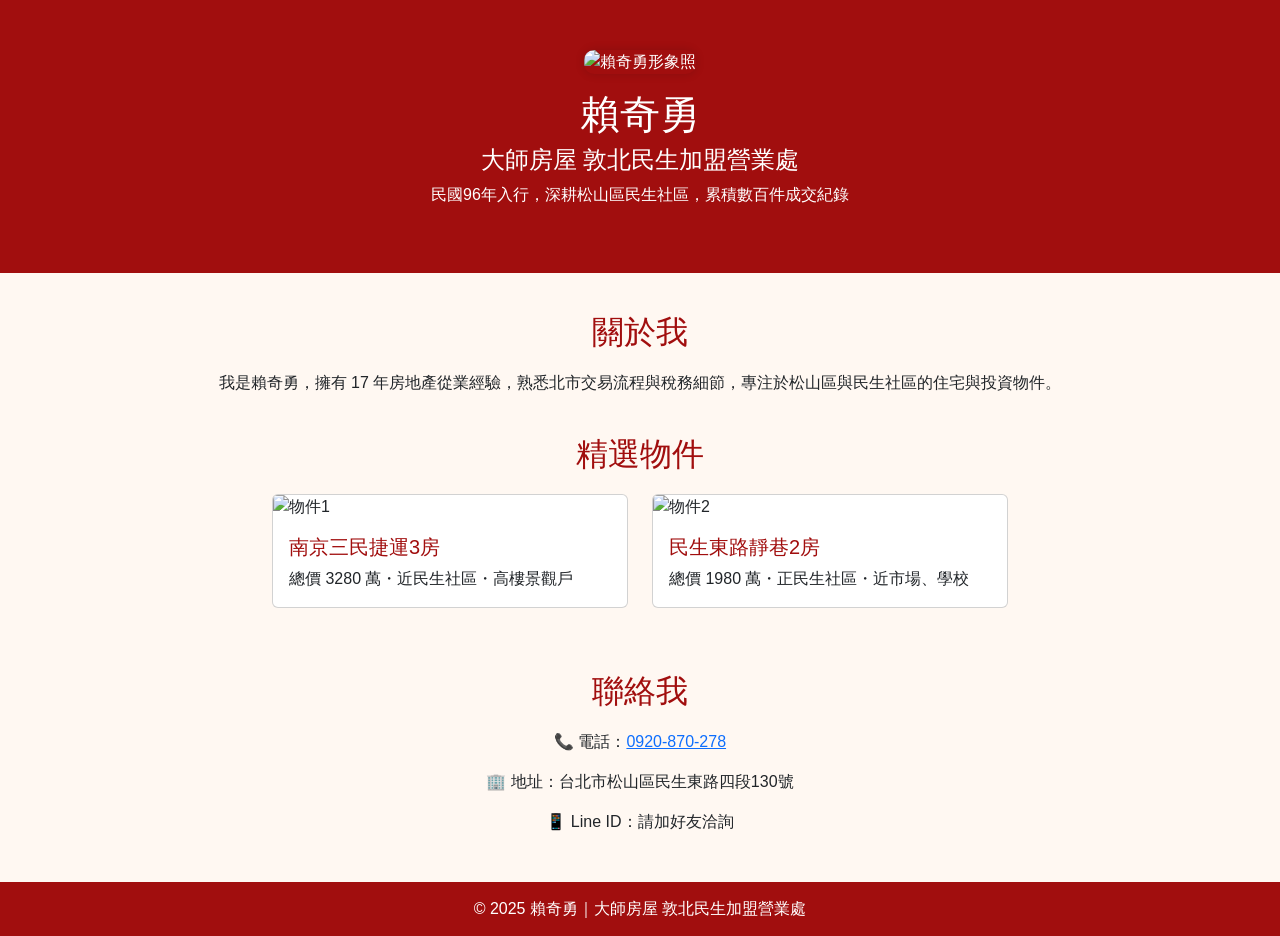
==== index.htm @ 36623a8f "Create index.htm" ====
<!DOCTYPE html>
<html lang="zh-Hant">
<head>
  <meta charset="UTF-8" />
  <meta name="viewport" content="width=device-width, initial-scale=1.0" />
  <title>賴奇勇｜大師房屋 敦北民生</title>
  <link href="https://cdn.jsdelivr.net/npm/bootstrap@5.3.2/dist/css/bootstrap.min.css" rel="stylesheet" />
  <style>
    body {
      font-family: "Microsoft JhengHei", sans-serif;
      background-color: #fff8f2;
    }
    .hero {
      background-color: #a10e0e;
      color: white;
      padding: 50px 20px;
      text-align: center;
    }
    .profile-img {
      max-width: 180px;
      border-radius: 10px;
      box-shadow: 0 0 10px rgba(0,0,0,0.15);
    }
    .section-title {
      margin-top: 40px;
      margin-bottom: 20px;
      text-align: center;
      color: #a10e0e;
    }
    .card-title {
      color: #a10e0e;
    }
    footer {
      background-color: #a10e0e;
      color: white;
      text-align: center;
      padding: 15px;
      margin-top: 40px;
    }
  </style>
</head>
<body>

  <!-- Hero 區塊 -->
  <div class="hero">
    <img src="IMG_6077-1-.jpg" alt="賴奇勇形象照" class="profile-img mb-3" />
    <h1>賴奇勇</h1>
    <h4>大師房屋 敦北民生加盟營業處</h4>
    <p>民國96年入行，深耕松山區民生社區，累積數百件成交紀錄</p>
  </div>

  <!-- 自我介紹 -->
  <div class="container">
    <h2 class="section-title">關於我</h2>
    <p class="text-center">
      我是賴奇勇，擁有 17 年房地產從業經驗，熟悉北市交易流程與稅務細節，專注於松山區與民生社區的住宅與投資物件。
    </p>

    <!-- 精選物件 -->
    <h2 class="section-title">精選物件</h2>
    <div class="row justify-content-center">
      <div class="col-md-4 mb-4">
        <div class="card">
          <img src="https://via.placeholder.com/400x250?text=物件1" class="card-img-top" alt="物件1" />
          <div class="card-body">
            <h5 class="card-title">南京三民捷運3房</h5>
            <p class="card-text">總價 3280 萬・近民生社區・高樓景觀戶</p>
          </div>
        </div>
      </div>
      <div class="col-md-4 mb-4">
        <div class="card">
          <img src="https://via.placeholder.com/400x250?text=物件2" class="card-img-top" alt="物件2" />
          <div class="card-body">
            <h5 class="card-title">民生東路靜巷2房</h5>
            <p class="card-text">總價 1980 萬・正民生社區・近市場、學校</p>
          </div>
        </div>
      </div>
    </div>

    <!-- 聯絡資訊 -->
    <h2 class="section-title">聯絡我</h2>
    <div class="text-center mb-5">
      <p>📞 電話：<a href="tel:0920870278">0920-870-278</a></p>
      <p>🏢 地址：台北市松山區民生東路四段130號</p>
      <p>📱 Line ID：請加好友洽詢</p>
    </div>
  </div>

  <footer>
    © 2025 賴奇勇｜大師房屋 敦北民生加盟營業處
  </footer>

</body>
</html>
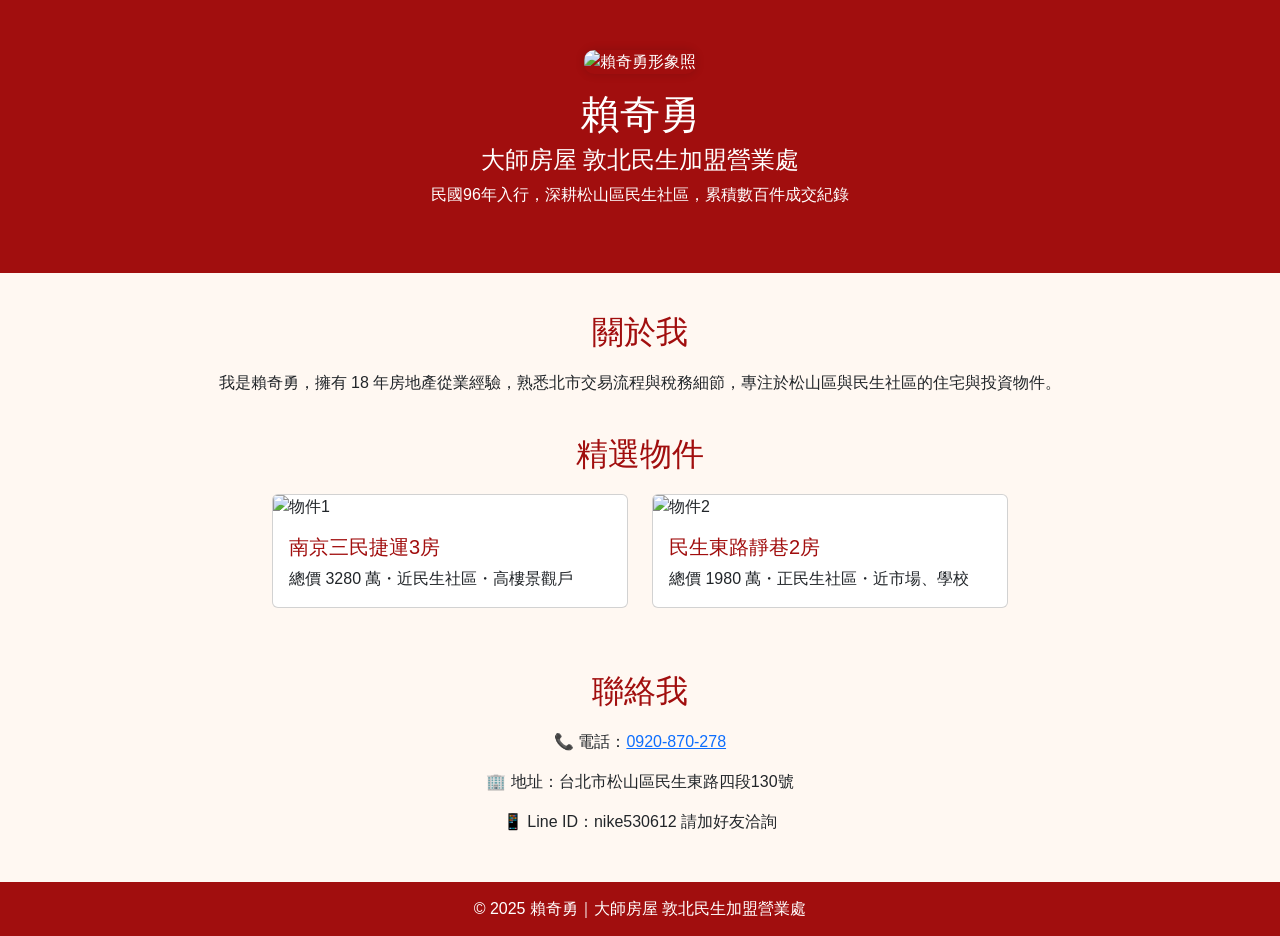
==== commit 0bd3c003: "Update index.htm" ====
--- a/index.htm
+++ b/index.htm
@@ -53,7 +53,7 @@
   <div class="container">
     <h2 class="section-title">關於我</h2>
     <p class="text-center">
-      我是賴奇勇，擁有 17 年房地產從業經驗，熟悉北市交易流程與稅務細節，專注於松山區與民生社區的住宅與投資物件。
+      我是賴奇勇，擁有 18 年房地產從業經驗，熟悉北市交易流程與稅務細節，專注於松山區與民生社區的住宅與投資物件。
     </p>
 
     <!-- 精選物件 -->
@@ -84,7 +84,7 @@
     <div class="text-center mb-5">
       <p>📞 電話：<a href="tel:0920870278">0920-870-278</a></p>
       <p>🏢 地址：台北市松山區民生東路四段130號</p>
-      <p>📱 Line ID：請加好友洽詢</p>
+      <p>📱 Line ID：nike530612 請加好友洽詢</p>
     </div>
   </div>
 
